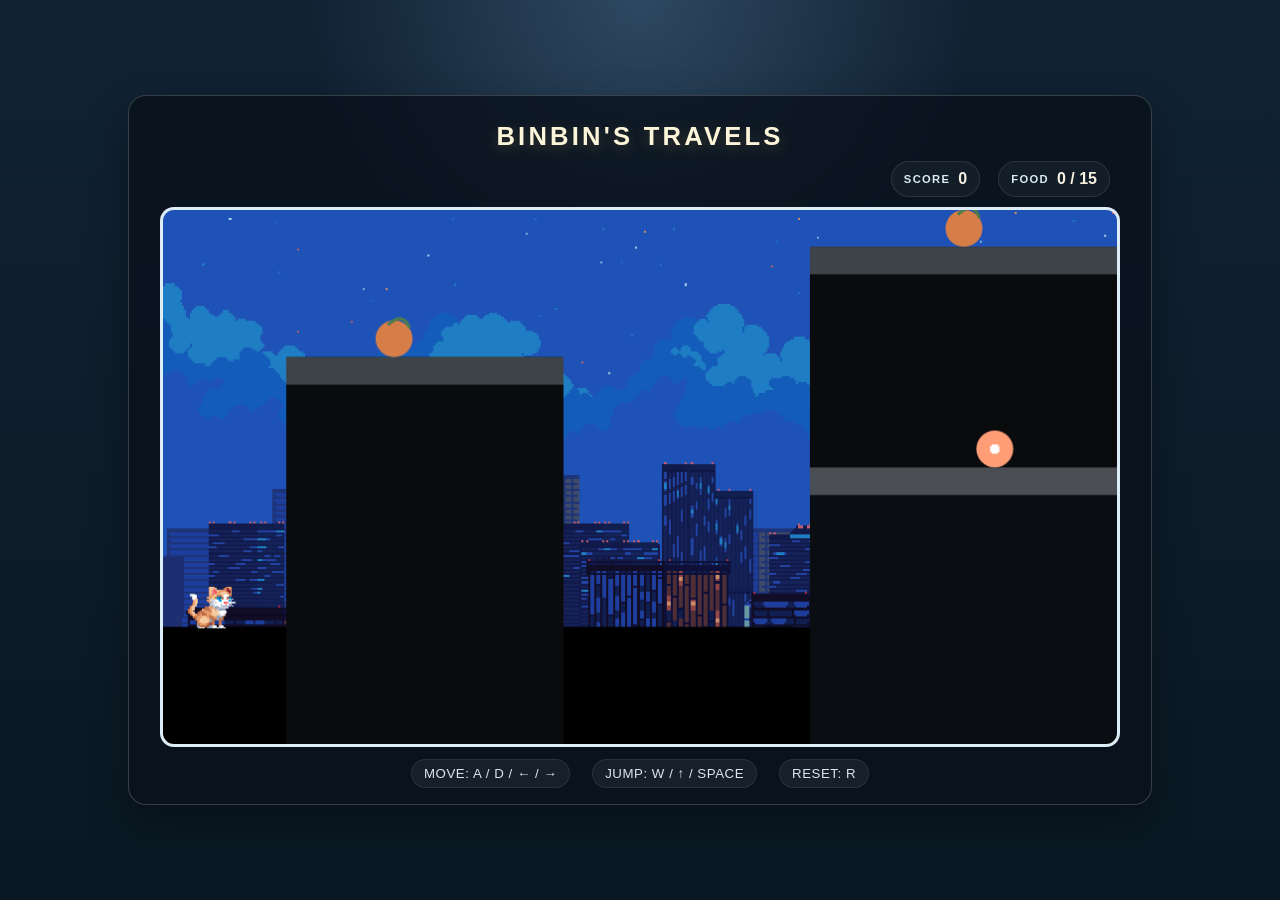
==== index.html @ 44a7311c "Initial demo commit" ====
<!DOCTYPE html>
<html lang="en">
  <head>
    <meta charset="UTF-8" />
    <meta name="viewport" content="width=device-width, initial-scale=1.0" />
    <title>Binbin's Travels</title>
    <link rel="stylesheet" href="./style.css" />
  </head>
  <body>
    <div class="page-shell">
      <header class="title-bar">
        <h1>BINBIN'S TRAVELS</h1>
      </header>

      <div class="stats-panel" aria-label="Game stats">
        <div class="stat-block">
          <span class="label">Score</span>
          <strong id="scoreValue">0</strong>
        </div>
        <div class="stat-block">
          <span class="label">Food</span>
          <strong id="foodValue">0 / 0</strong>
        </div>
      </div>

      <div class="game-wrap">
        <canvas id="gameCanvas" width="960" height="540" aria-label="Binbin's Travels"></canvas>
      </div>

      <div class="hud" aria-label="Keyboard controls">
        <span>Move: A / D / ← / →</span>
        <span>Jump: W / ↑ / Space</span>
        <span>Reset: R</span>
      </div>
    </div>

    <script type="module" src="./src/main.js"></script>
  </body>
</html>
---- style.css ----
:root {
  --page-bg: #112233;
  --panel-bg: rgba(13, 25, 36, 0.88);
  --panel-border: rgba(255, 255, 255, 0.18);
  --text-main: #f6f3ec;
  --text-subtle: #d9e6f0;
  --accent: #ffb24b;
  --accent-strong: #ff7d52;
  --shadow: rgba(0, 0, 0, 0.3);
}

* {
  box-sizing: border-box;
}

html,
body {
  margin: 0;
  min-height: 100%;
  background:
    radial-gradient(circle at top, rgba(94, 135, 174, 0.38), transparent 30%),
    linear-gradient(180deg, var(--page-bg) 0%, #091822 100%);
  color: var(--text-main);
  font-family: "Segoe UI", Tahoma, Geneva, Verdana, sans-serif;
}

body {
  display: grid;
  place-items: center;
  min-height: 100vh;
  padding: 24px;
}

.page-shell {
  width: min(100%, 1024px);
  background: rgba(10, 17, 27, 0.78);
  border: 1px solid var(--panel-border);
  border-radius: 18px;
  box-shadow: 0 18px 40px var(--shadow);
  padding: 18px 18px 16px;
}

.title-bar {
  text-align: center;
  padding: 8px 0 10px;
}

.title-bar h1 {
  margin: 0;
  font-size: clamp(1.6rem, 2vw, 2.4rem);
  letter-spacing: 0.2rem;
  font-weight: 800;
  color: #fdf5da;
  text-shadow: 0 4px 14px rgba(255, 203, 88, 0.2);
}

.stats-panel {
  width: min(100%, 960px);
  margin: 0 auto 10px;
  display: flex;
  justify-content: flex-end;
  gap: 18px;
  padding: 0 10px;
}

.stat-block {
  display: inline-flex;
  align-items: center;
  gap: 8px;
  padding: 8px 12px;
  border-radius: 999px;
  border: 1px solid rgba(255, 255, 255, 0.1);
  background: rgba(255, 255, 255, 0.04);
  color: #f7f1df;
  font-weight: 700;
}

.stat-block .label {
  font-size: 0.7rem;
  letter-spacing: 0.12em;
  text-transform: uppercase;
  color: #dcebf6;
}

.game-wrap {
  width: min(100%, 960px);
  margin: 0 auto;
  aspect-ratio: 16 / 9;
  border-radius: 14px;
  overflow: hidden;
  border: 3px solid rgba(255, 255, 255, 0.18);
  box-shadow: inset 0 0 0 2px rgba(255, 255, 255, 0.08);
  background: #d7eaf6;
}

canvas {
  width: 100%;
  height: 100%;
  display: block;
  background: linear-gradient(180deg, #d9ecff 0%, #d7ecc8 58%, #c6dd8c 100%);
  image-rendering: auto;
}

.hud {
  display: flex;
  justify-content: center;
  flex-wrap: wrap;
  gap: 14px 22px;
  padding-top: 12px;
  font-size: 0.83rem;
  letter-spacing: 0.04em;
  text-transform: uppercase;
  color: var(--text-subtle);
}

.hud span {
  display: inline-flex;
  align-items: center;
  background: rgba(255, 255, 255, 0.06);
  border: 1px solid rgba(255, 255, 255, 0.08);
  border-radius: 999px;
  padding: 6px 12px;
}

@media (max-width: 700px) {
  body {
    padding: 12px;
  }

  .page-shell {
    padding: 12px 12px 14px;
  }

  .hud {
    gap: 8px;
    font-size: 0.7rem;
  }
}
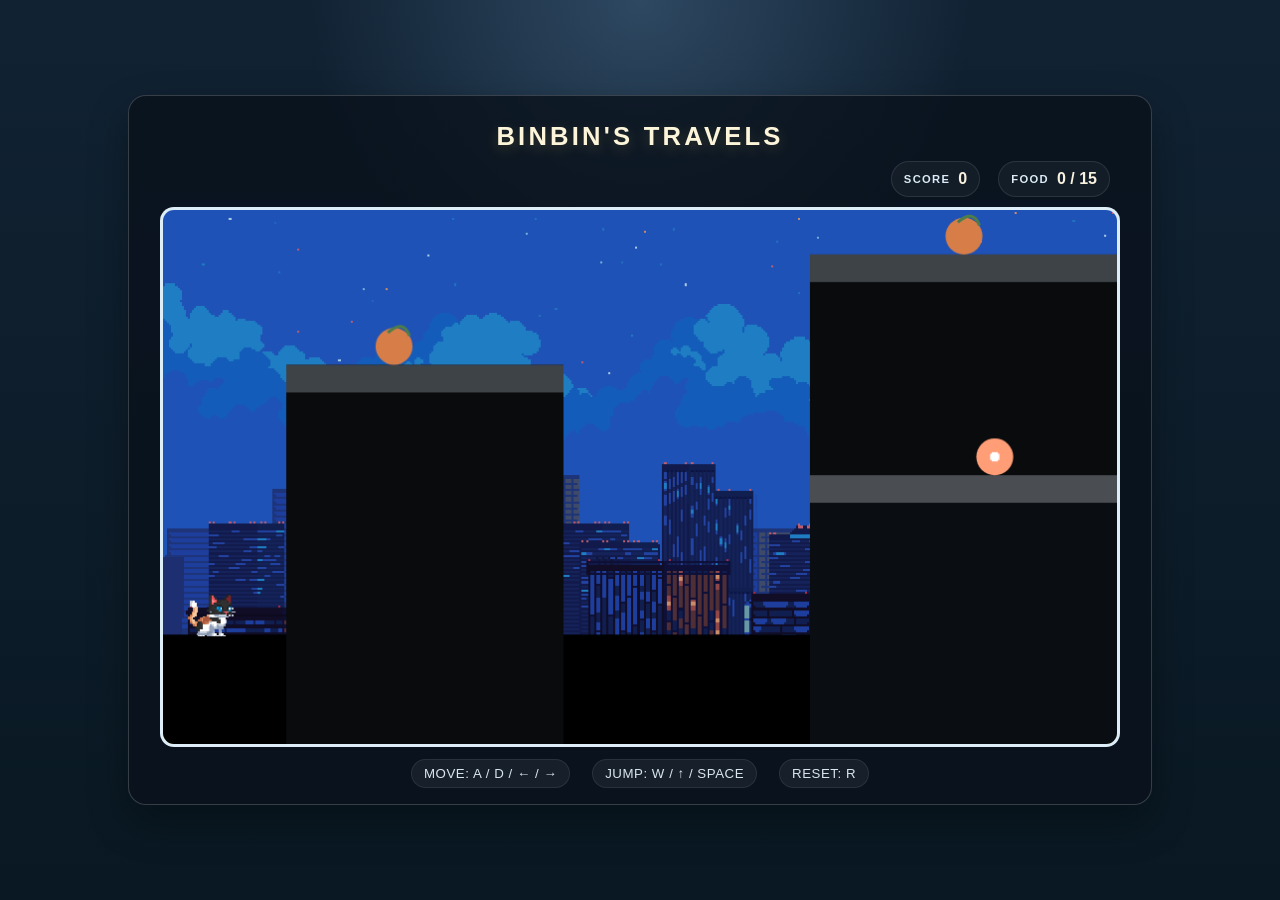
==== commit cfbab7ed: "Add mobile touch controls" ====
--- a/index.html
+++ b/index.html
@@ -27,6 +27,13 @@
         <canvas id="gameCanvas" width="960" height="540" aria-label="Binbin's Travels"></canvas>
       </div>
 
+      <div class="mobile-controls" aria-label="Touch controls">
+        <div id="touchStick" class="touch-stick" aria-label="Movement joystick">
+          <div id="touchStickKnob" class="touch-stick-knob"></div>
+        </div>
+        <button id="touchJumpButton" class="touch-jump" type="button" aria-label="Jump button">Jump</button>
+      </div>
+
       <div class="hud" aria-label="Keyboard controls">
         <span>Move: A / D / ← / →</span>
         <span>Jump: W / ↑ / Space</span>
--- a/style.css
+++ b/style.css
@@ -101,6 +101,10 @@
   image-rendering: auto;
 }
 
+.mobile-controls {
+  display: none;
+}
+
 .hud {
   display: flex;
   justify-content: center;
@@ -131,6 +135,53 @@
     padding: 12px 12px 14px;
   }
 
+  .mobile-controls {
+    display: flex;
+    justify-content: space-between;
+    align-items: center;
+    padding: 10px 8px 0;
+    touch-action: none;
+  }
+
+  .touch-stick {
+    position: relative;
+    width: 92px;
+    height: 92px;
+    border-radius: 50%;
+    border: 2px solid rgba(255, 255, 255, 0.24);
+    background: rgba(255, 255, 255, 0.08);
+    box-shadow: inset 0 0 0 1px rgba(255, 255, 255, 0.08);
+    touch-action: none;
+    user-select: none;
+  }
+
+  .touch-stick-knob {
+    position: absolute;
+    left: 50%;
+    top: 50%;
+    width: 34px;
+    height: 34px;
+    border-radius: 50%;
+    background: rgba(255, 196, 112, 0.9);
+    transform: translate(-50%, -50%);
+    box-shadow: 0 4px 10px rgba(0, 0, 0, 0.25);
+  }
+
+  .touch-jump {
+    width: 92px;
+    height: 92px;
+    border: 2px solid rgba(255, 255, 255, 0.24);
+    border-radius: 50%;
+    background: rgba(255, 164, 66, 0.9);
+    color: #0e1725;
+    font-weight: 800;
+    font-size: 0.8rem;
+    letter-spacing: 0.04em;
+    text-transform: uppercase;
+    box-shadow: 0 4px 12px rgba(0, 0, 0, 0.2);
+    touch-action: manipulation;
+  }
+
   .hud {
     gap: 8px;
     font-size: 0.7rem;
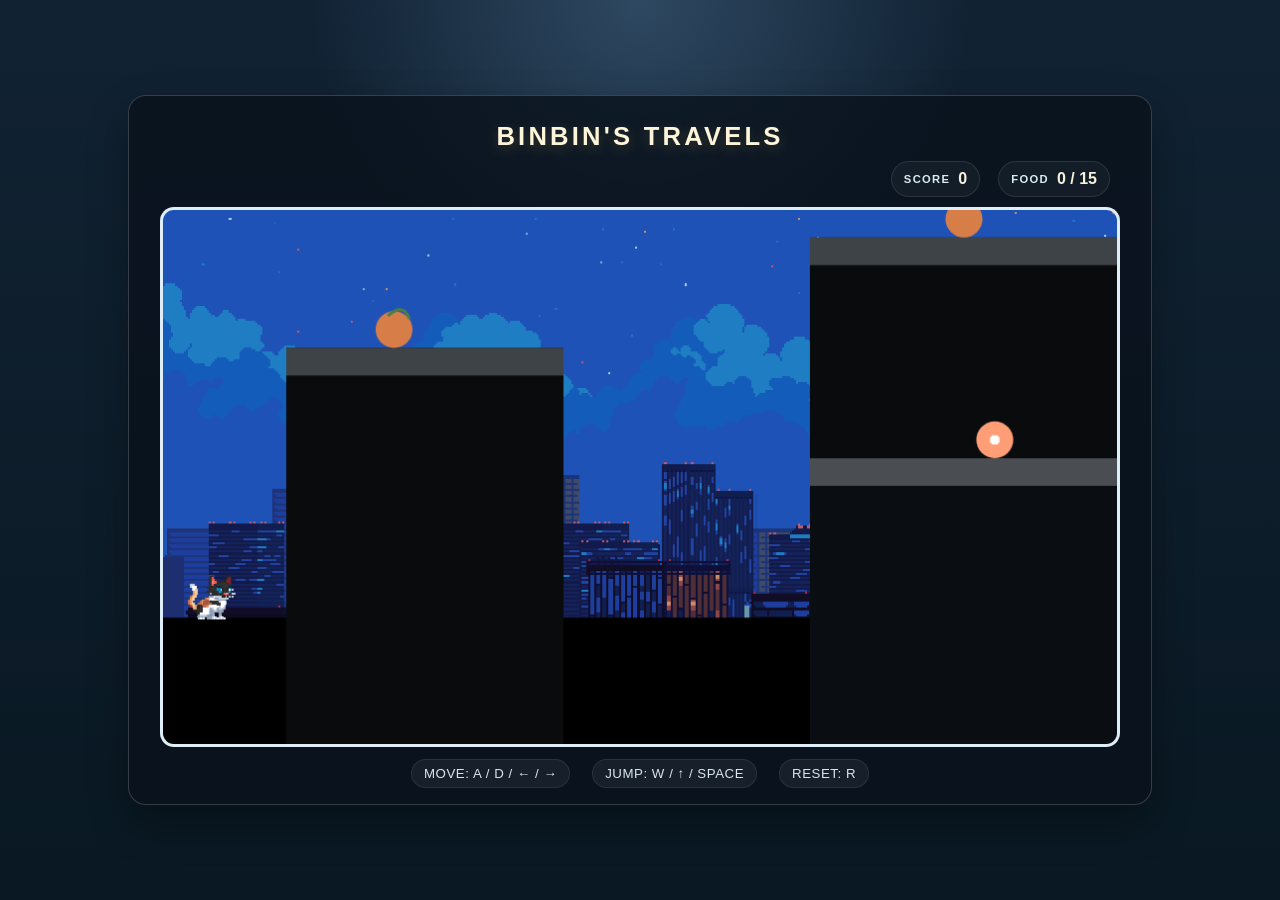
==== commit 98b65322: "Float touch controls" ====
--- a/index.html
+++ b/index.html
@@ -25,13 +25,13 @@
 
       <div class="game-wrap">
         <canvas id="gameCanvas" width="960" height="540" aria-label="Binbin's Travels"></canvas>
-      </div>
 
-      <div class="mobile-controls" aria-label="Touch controls">
-        <div id="touchStick" class="touch-stick" aria-label="Movement joystick">
-          <div id="touchStickKnob" class="touch-stick-knob"></div>
+        <div class="mobile-controls" aria-label="Touch controls">
+          <div id="touchStick" class="touch-stick" aria-label="Movement joystick">
+            <div id="touchStickKnob" class="touch-stick-knob"></div>
+          </div>
+          <button id="touchJumpButton" class="touch-jump" type="button" aria-label="Jump button">Jump</button>
         </div>
-        <button id="touchJumpButton" class="touch-jump" type="button" aria-label="Jump button">Jump</button>
       </div>
 
       <div class="hud" aria-label="Keyboard controls">
--- a/style.css
+++ b/style.css
@@ -101,6 +101,10 @@
   image-rendering: auto;
 }
 
+.game-wrap {
+  position: relative;
+}
+
 .mobile-controls {
   display: none;
 }
@@ -135,12 +139,26 @@
     padding: 12px 12px 14px;
   }
 
+  .game-wrap {
+    position: relative;
+  }
+
   .mobile-controls {
+    position: absolute;
+    left: 0;
+    right: 0;
+    bottom: 14px;
     display: flex;
     justify-content: space-between;
     align-items: center;
-    padding: 10px 8px 0;
+    padding: 0 18px;
+    pointer-events: none;
     touch-action: none;
+  }
+
+  .touch-stick,
+  .touch-jump {
+    pointer-events: auto;
   }
 
   .touch-stick {
@@ -150,7 +168,7 @@
     border-radius: 50%;
     border: 2px solid rgba(255, 255, 255, 0.24);
     background: rgba(255, 255, 255, 0.08);
-    box-shadow: inset 0 0 0 1px rgba(255, 255, 255, 0.08);
+    box-shadow: inset 0 0 0 1px rgba(255, 255, 255, 0.08), 0 6px 18px rgba(0, 0, 0, 0.24);
     touch-action: none;
     user-select: none;
   }
@@ -178,7 +196,7 @@
     font-size: 0.8rem;
     letter-spacing: 0.04em;
     text-transform: uppercase;
-    box-shadow: 0 4px 12px rgba(0, 0, 0, 0.2);
+    box-shadow: 0 6px 18px rgba(0, 0, 0, 0.24);
     touch-action: manipulation;
   }
 
